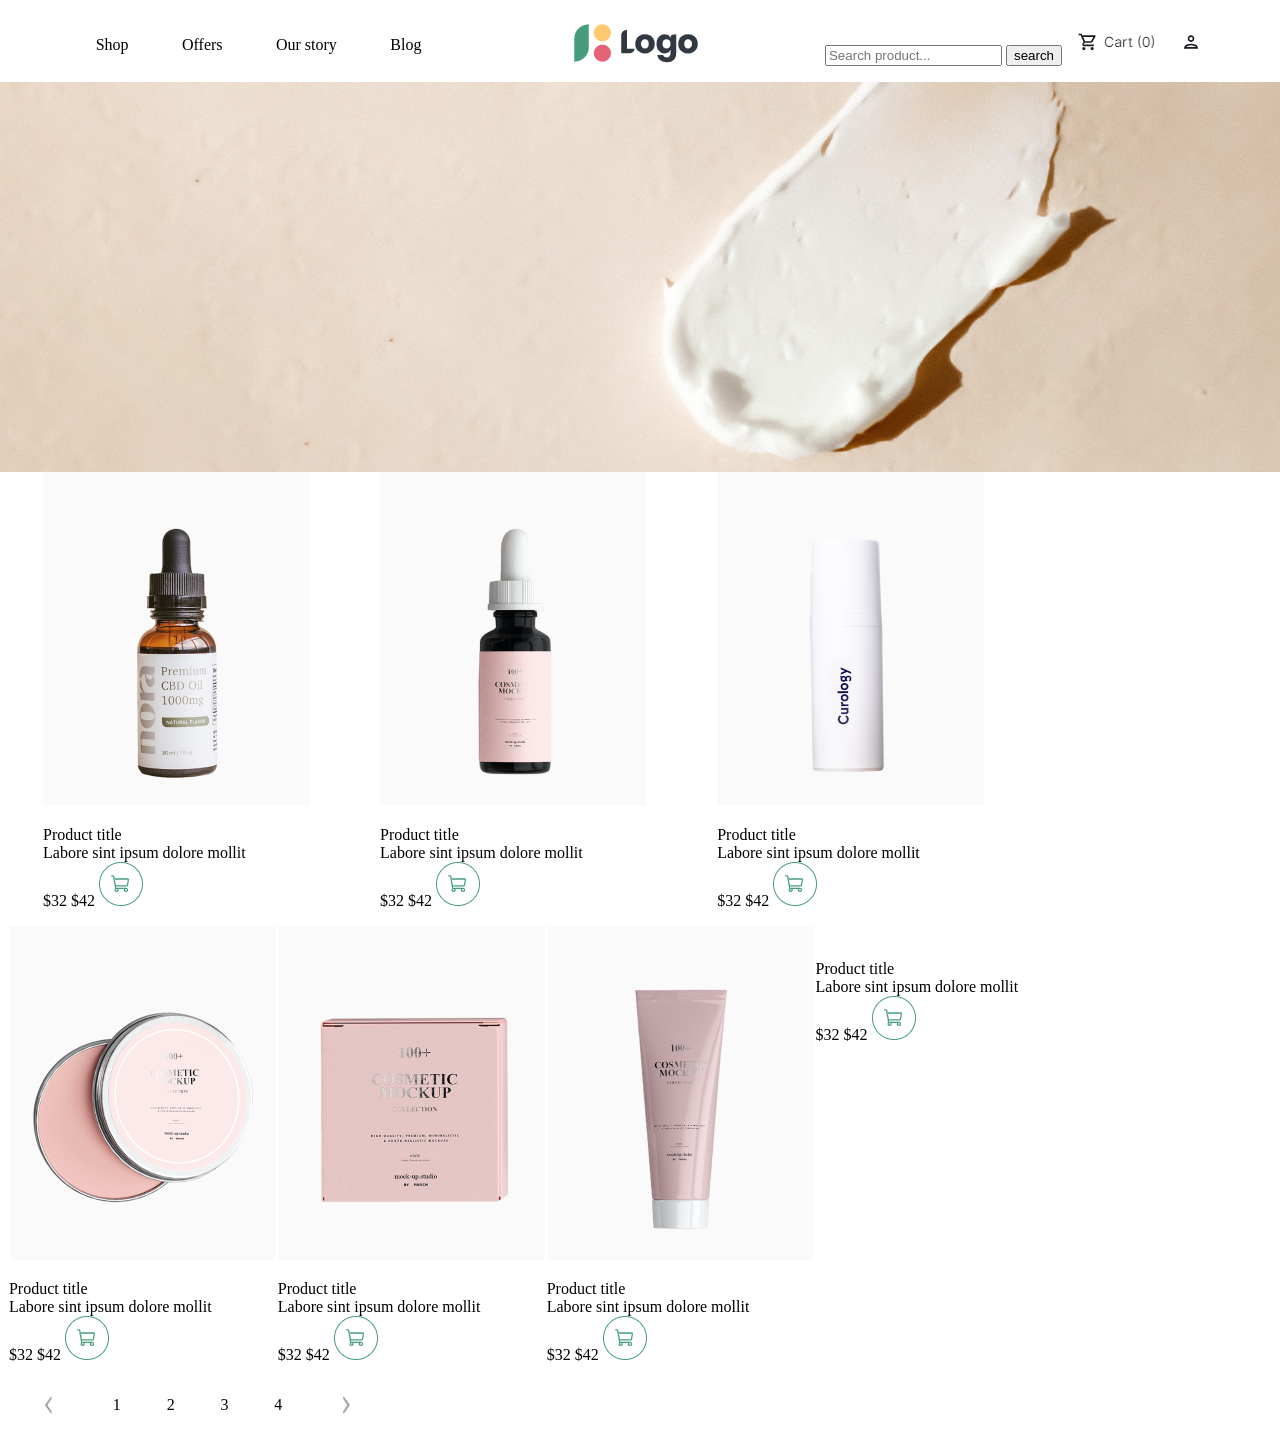
==== btWeb_Tuan3/btth_tuan3.html @ ce9a760e "add btWeb_Tuan3" ====
<!DOCTYPE html>
<html lang="en">

<head>
    <meta charset="UTF-8">
    <meta http-equiv="X-UA-Compatible" content="IE=edge">
    <meta name="viewport" content="width=device-width, initial-scale=1.0">
    <title>Document</title>
    <style>
        #menu-container {
            display: flex;
            justify-content: space-around;
            align-items: center;
            width: 100%;
        }
        
        #tr {
            display: flex;
            justify-content: space-around;
            width: 30%;
        }
        
        #tr2 {
            display: flex;
            justify-content: space-around;
            width: 20%;
        }
        
        #wrapper {
            display: flex;
            flex-direction: column;
            align-items: center;
        }
        
        #ph {
            display: flex;
            align-items: center;
            justify-content: space-around;
        }
        
        #ph2 {
            display: flex;
            align-items: center;
            justify-content: space-around;
            width: 30%;
        }
        
        #nen {
            display: flex;
            width: 1450p;
            height: 390px;
            justify-content: start;
        }
        
        #hang1 {
            display: flex;
            justify-content: space-around;
            width: 80%;
        }
        
        #hang2 {
            display: flex;
            justify-content: space-around;
            width: 80%;
        }
        
        #menu3 {
            display: flex;
            justify-content: space-around;
            width: 30%;
        }
        
        #nenEnd {
            background-color: rgb(44, 81, 81);
        }
    </style>
</head>

<body>
    <div id="wrapper">
        <div id="menu-container">
            <div id="tr">
                <div>Shop</div>
                <div>Offers</div>
                <div>Our story</div>
                <div>Blog</div>
            </div>
            <div id="logo">
                <img src="logo.png" alt="">
            </div>
            <div id="ph">
                <form action="" class="search" method="post">
                    <p> <input type="search" class="searchTerm" placeholder="Search product...">
                        <button>search</button>
                        <img src="Button 1 (1).png" alt="">
                        <img src="Button 1.png" alt=""></p>

                </form>
            </div>
        </div>
        <div id="nen">
            <img src="nen.png" alt="">
        </div>
        </div>
        <div id="hang1">
            <div>
                <img src="Image 1 (1).png" alt="">
                <p>Product title <br>Labore sint ipsum dolore mollit <br> $32 $42 <img src="Button 1 (3).png" alt=""></p>

            </div>
            <div>
                <img src="Image 1 (3).png" alt="">
                <p>Product title <br>Labore sint ipsum dolore mollit <br> $32 $42 <img src="Button 1 (3).png" alt=""></p>
            </div>
            <div>
                <img src="Image 1 (4).png" alt="">
                <p>Product title <br>Labore sint ipsum dolore mollit <br> $32 $42 <img src="Button 1 (3).png" alt=""></p>
            </div>
        </div>

        <div id="hang2">
            <div>
                <img src="Image 1 (5).png" alt="">
                <p>Product title <br>Labore sint ipsum dolore mollit <br> $32 $42 <img src="Button 1 (3).png" alt=""></p>
            </div>
            <div>
                <img src="Image 1 (6).png" alt="">
                <p>Product title <br>Labore sint ipsum dolore mollit <br> $32 $42 <img src="Button 1 (3).png" alt=""></p>
            </div>
            <div>
                <img src="Image 1 (7).png" alt="">
                <p>Product title <br>Labore sint ipsum dolore mollit <br> $32 $42 <img src="Button 1 (3).png" alt=""></p>
            </div>
            <div>
                <img src="Image 1 (😎.png" alt="">
                <p>Product title <br>Labore sint ipsum dolore mollit <br> $32 $42 <img src="Button 1 (3).png" alt=""></p>
            </div>
        </div>

        <div id="menu3">
            <img src="Button 1 (5).png" alt="">
            <p>1</p>
            <p>2</p>
            <p>3</p>
            <p>4</p>
            <img src="Button 1 (6).png" alt="">
        </div>
    </div>

    <div id="banerEnd">
        <div></div>

    </div>



</body>

</html>
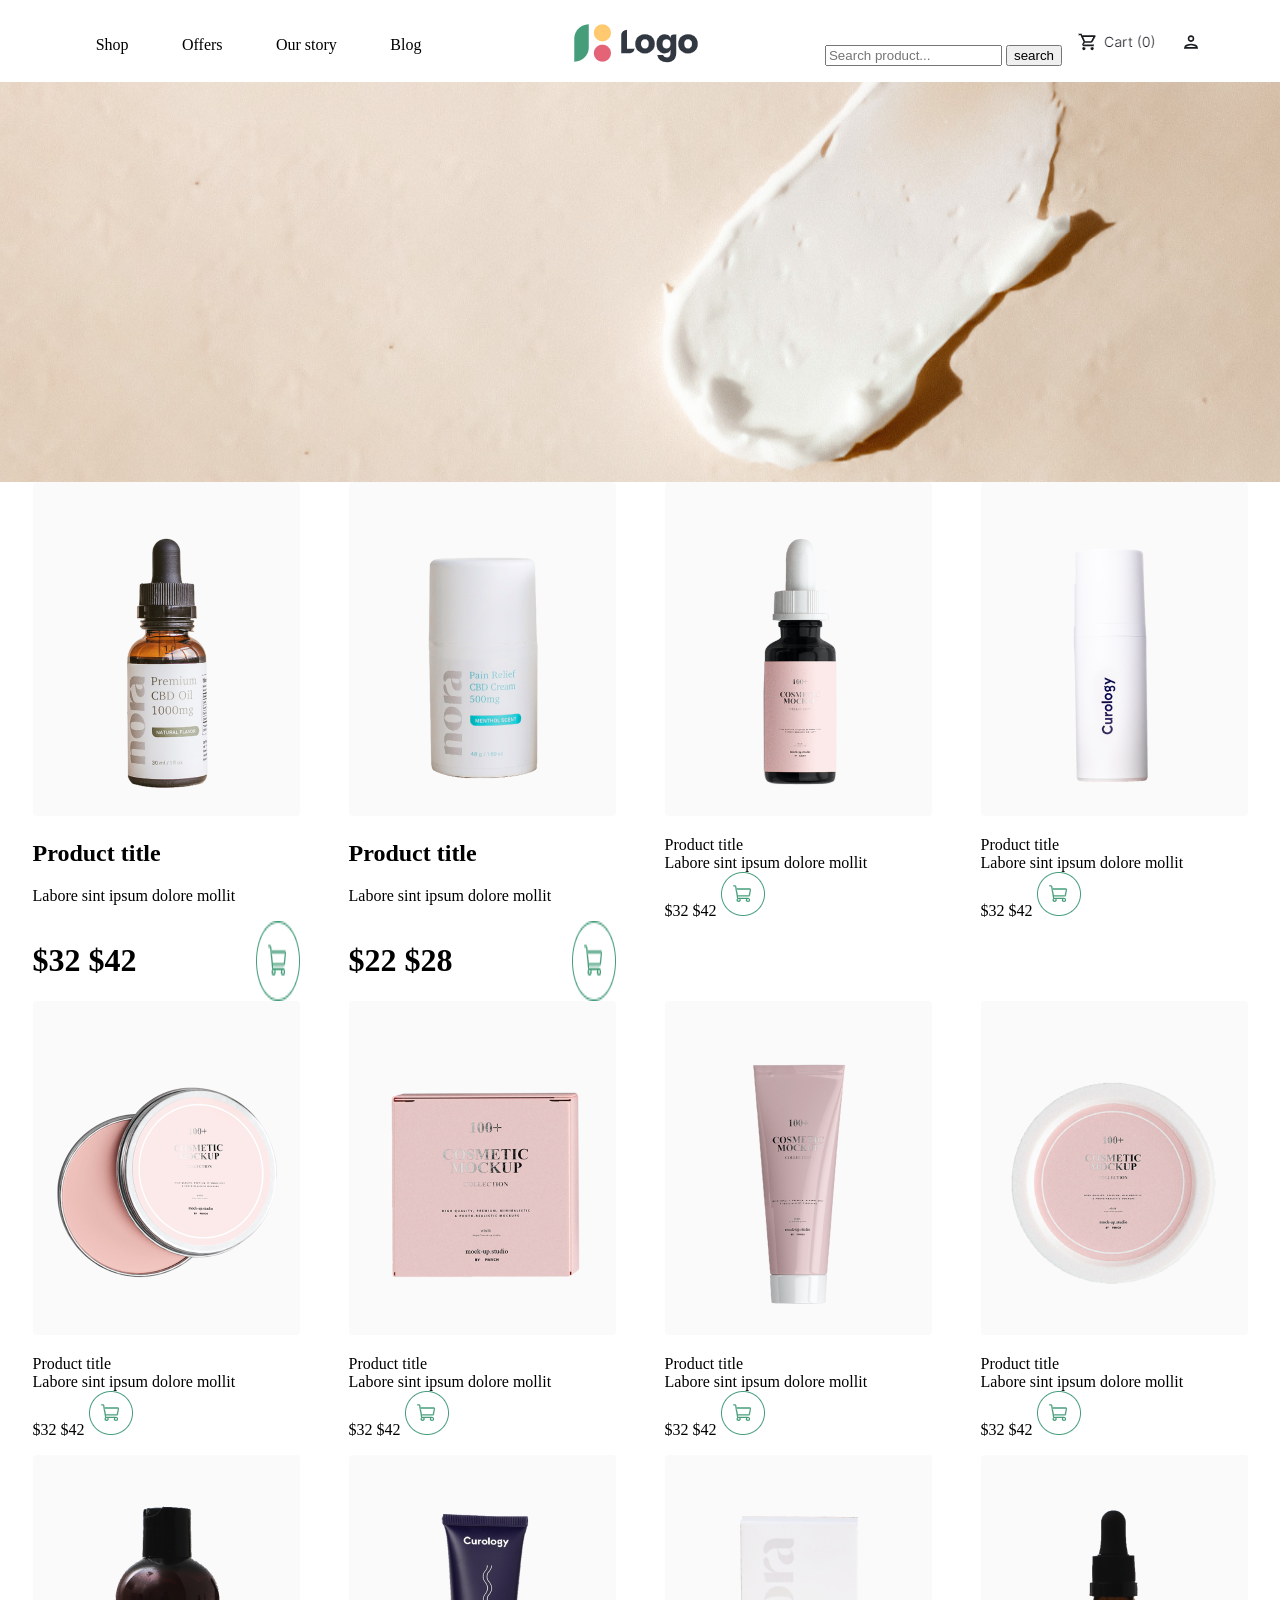
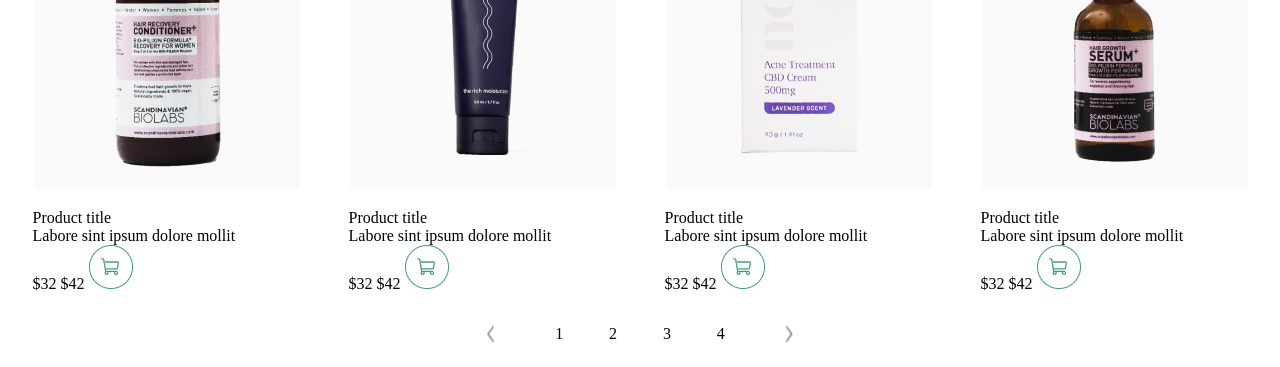
==== commit aa99aad0: "add bai tap web tuan 7 va fix bt web tuan 3" ====
--- a/btWeb_Tuan3/btth_tuan3.html
+++ b/btWeb_Tuan3/btth_tuan3.html
@@ -48,30 +48,40 @@
         #nen {
             display: flex;
             width: 1450p;
-            height: 390px;
+            height: 400px;
             justify-content: start;
         }
         
         #hang1 {
             display: flex;
             justify-content: space-around;
-            width: 80%;
+            width: 100%;
         }
         
         #hang2 {
             display: flex;
             justify-content: space-around;
-            width: 80%;
+            width: 100%;
+        }
+        #hang3 {
+            display: flex;
+            justify-content: space-around;
+            width: 100%;
         }
         
         #menu3 {
             display: flex;
             justify-content: space-around;
             width: 30%;
+            margin:0 auto ;
         }
         
         #nenEnd {
             background-color: rgb(44, 81, 81);
+        }
+        #so1 .price{
+            display: flex;
+    justify-content: space-between;
         }
     </style>
 </head>
@@ -103,10 +113,23 @@
         </div>
         </div>
         <div id="hang1">
-            <div>
+            <div id="so1">
                 <img src="Image 1 (1).png" alt="">
-                <p>Product title <br>Labore sint ipsum dolore mollit <br> $32 $42 <img src="Button 1 (3).png" alt=""></p>
-
+                <h2>Product title</h2>
+                <p>Labore sint ipsum dolore mollit</p>
+                <div class="price">
+                    <h1>$32 $42</h1>
+                    <img src="Button 1 (3).png" alt="" >
+                </div>
+            </div>
+            <div id="so1">
+                <img src="Image 1 (2).png" alt="">
+                <h2>Product title</h2>
+                <p>Labore sint ipsum dolore mollit</p>
+                <div class="price">
+                    <h1>$22 $28</h1>
+                    <img src="Button 1 (3).png" alt="" >
+                </div>
             </div>
             <div>
                 <img src="Image 1 (3).png" alt="">
@@ -116,6 +139,7 @@
                 <img src="Image 1 (4).png" alt="">
                 <p>Product title <br>Labore sint ipsum dolore mollit <br> $32 $42 <img src="Button 1 (3).png" alt=""></p>
             </div>
+            
         </div>
 
         <div id="hang2">
@@ -132,7 +156,25 @@
                 <p>Product title <br>Labore sint ipsum dolore mollit <br> $32 $42 <img src="Button 1 (3).png" alt=""></p>
             </div>
             <div>
-                <img src="Image 1 (😎.png" alt="">
+                <img src="Image 1 (8).png" alt="">
+                <p>Product title <br>Labore sint ipsum dolore mollit <br> $32 $42 <img src="Button 1 (3).png" alt=""></p>
+            </div>
+        </div>
+        <div id="hang3">
+            <div>
+                <img src="Image 1 (9).png" alt="">
+                <p>Product title <br>Labore sint ipsum dolore mollit <br> $32 $42 <img src="Button 1 (3).png" alt=""></p>
+            </div>
+            <div>
+                <img src="Image 1 (10).png" alt="">
+                <p>Product title <br>Labore sint ipsum dolore mollit <br> $32 $42 <img src="Button 1 (3).png" alt=""></p>
+            </div>
+            <div>
+                <img src="Image 1 (11).png" alt="">
+                <p>Product title <br>Labore sint ipsum dolore mollit <br> $32 $42 <img src="Button 1 (3).png" alt=""></p>
+            </div>
+            <div>
+                <img src="Image 1 (12).png" alt="">
                 <p>Product title <br>Labore sint ipsum dolore mollit <br> $32 $42 <img src="Button 1 (3).png" alt=""></p>
             </div>
         </div>
